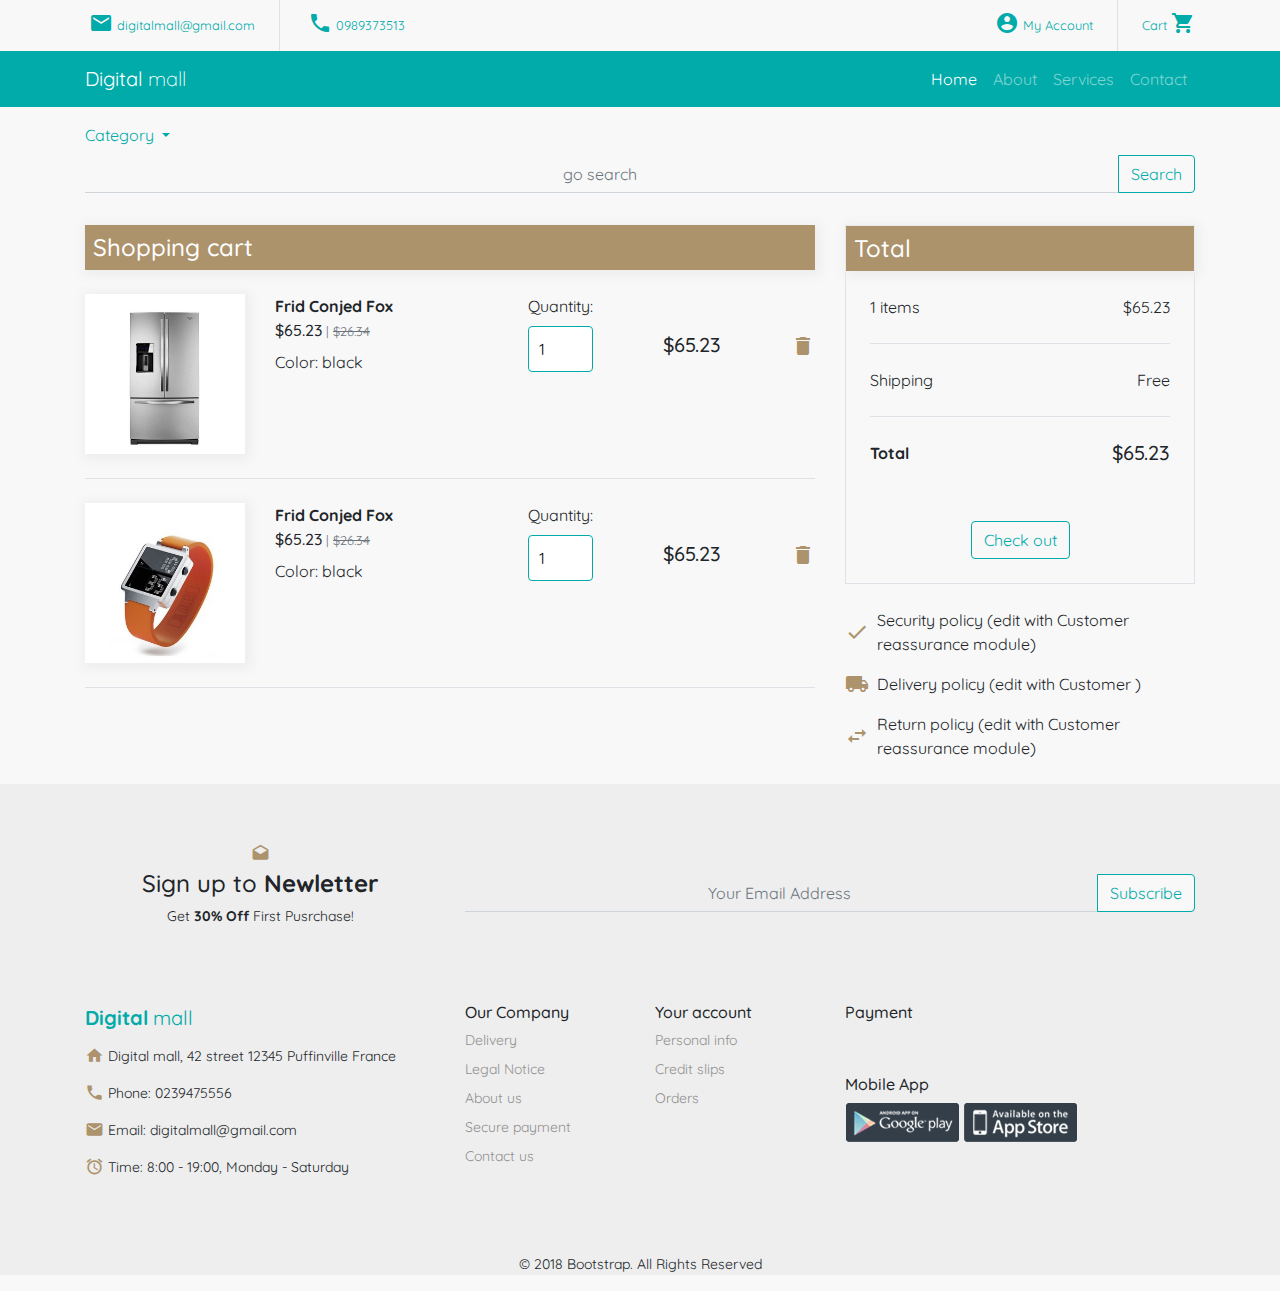
==== cart.html @ fe8e6d7f "push" ====
<!DOCTYPE html>
<html lang="en">
    <head>
        <meta charset="utf-8">
        <meta name="viewport" content="width=device-width, initial-scale=1, shrink-to-fit=no">
        <meta name="description" content="">
        <meta name="author" content="">

        <title>Cart</title>

        <!-- Bootstrap core CSS -->
        <link href="vendor/bootstrap/css/bootstrap.min.css" rel="stylesheet">

        <!-- Custom styles for this template -->
        <link rel="stylesheet" href="css/shop-homepage.css">
        <link href="css/cart.css" rel="stylesheet">
        <link href="https://fonts.googleapis.com/icon?family=Material+Icons"
            rel="stylesheet">
        <link href="https://fonts.googleapis.com/css?family=Quicksand:300,400,500,700&amp;subset=latin-ext,vietnamese" rel="stylesheet">

    </head>
<body>
<!-- navigation -->
    <!-- Navigation -->
    <div class="container ins-nav-top">
        <ul class="list-unstyled mb-0 float-left position-relative">
            <li class="nav-item  float-left navbar-text border-right pr-4 d-flex align-items-center  ">
                <a href="" class="pl-1 my-0 ins-a-brand"><i class="material-icons pr-1">email</i></a> <small><a href="" class="nav-link ins-a-brand px-0 my-0"> digitalmall@gmail.com</a> </small>
            </li>
            <li class="nav-item  float-left navbar-text pl-4 d-flex align-items-center  ">
                <a href="" class="pl-1 my-0 ins-a-brand"><i class="material-icons pr-1">phone</i></a> <small><a href="" class="nav-link ins-a-brand px-0 my-0"> 0989373513</a> </small>
            </li>
        </ul> 
        <ul class="list-unstyled mb-0 float-right position-relative">
            <li class="nav-item  float-left navbar-text border-right pr-4 d-flex align-items-center  ">
            <a href="" class="pr-1 py-0 ins-a-brand"><i class="material-icons">account_circle</i></a><small><a href="" class="nav-link ins-a-brand px-0 my-0">My Account</a> </small>
            </li>
            <li class="nav-item  float-left navbar-text  ml-4 d-flex align-items-center ">
            <small><a href="cart.html" class="nav-link ins-a-brand px-0 my-0">Cart</a> </small><a href="cart.html   " class="pl-1 my-0 ins-a-brand"><i class="material-icons">shopping_cart</i></a> 
            </li>
        </ul> 
    
        </div>
        <nav class="navbar w-100 navbar-expand-lg navbar-dark ins-bg-brand ins-nav-main">
        <div class="container">
            <a class="navbar-brand display-4" href="index.html"><b>Digital</b> mall</a>
            <button class="navbar-toggler" type="button" data-toggle="collapse" data-target="#navbarResponsive" aria-controls="navbarResponsive" aria-expanded="false" aria-label="Toggle navigation">
            <span class="navbar-toggler-icon"></span>
            </button>
            <div class="collapse navbar-collapse" id="navbarResponsive">
            <ul class="navbar-nav ml-auto">
                <li class="nav-item active">
                <a class="nav-link" href="index.html">Home
                    <span class="sr-only">(current)</span>
                </a>
                </li>
                <li class="nav-item">
                <a class="nav-link" href="#">About</a>
                </li>
                <li class="nav-item">
                <a class="nav-link" href="#">Services</a>
                </li>
                <li class="nav-item">
                <a class="nav-link" href="#">Contact</a>
                </li>
            </ul>
            </div>
        </div>
        </nav>
        <nav class="navbar ins-nav-third">
        <div class="container">
            <div class="nav-item dropdown ">
            <a class="nav-link dropdown-toggle pl-0 ins-a-brand" href="index.html" id="navbarDropdown" role="button" data-toggle="dropdown" aria-haspopup="true" aria-expanded="false">
                Category
            </a>
            <div class="dropdown-menu" aria-labelledby="navbarDropdown">
                <a class="dropdown-item ins-a-brand" href="#">Laptop</a>
                <a class="dropdown-item ins-a-brand" href="#">Smartphone</a>
                <a class="dropdown-item ins-a-brand" href="#">TV & Audio</a>
                <a class="dropdown-item ins-a-brand" href="#">Smartphone</a>
                <a class="dropdown-item ins-a-brand" href="#">Camera</a>
                <div class="dropdown-divider"></div>
                <a class="dropdown-item ins-a-brand" href="#">Software</a>
                <a class="dropdown-item ins-a-brand" href="#">Acessories</a>
            </div>
            </div>
            <div class="input-group">
            <input type="search" id="inputSearchHeader" class="input-group-text form-control ins-input-search" placeholder="go search"
                aria-label="Username" aria-describedby="basic-addon1">
                <div class="input-group-append">
                <button type="submit" class="btn ins-btn-outline-brand form-control" aria-describedby="inputSearchHeader" >Search</button>
                </div>
            </div>
        </div>
    </nav>
<!-- navigation-end -->
    

<!-- conntainer -->

    <div class="container">
        <!-- row1:shopping-cart -->
        <div class="row ins-shopping-cart">
            <div class="col-md-8 col-12">
                <h4 class=" ins-bg-second text-white p-2 mb-0 mt-4">Shopping cart</h4>
                <div class="py-4">
                    <ul class="list-unstyled">
                        <li class="border-bottom pb-4 mb-4">
                            <div class="row">
                                <div class="col-md-3">
                                        <a href="product-detail.html"><img src="img/best-seller-frid.jpg" class="w-100 ins-box-shadow" alt=""></a>
                                </div>
                                <div class="col-md-4">
                                    <b>Frid Conjed Fox</b>
                                    <br>
                                    <h7>$65.23 </h7>
                                    <small class="text-muted">
                                    | <s> $26.34</s>
                                    </small>
                                    <br>
                                    <p class="mt-2">Color: black</p>
                                </div>  
                                <div class="col-md-5">
                                    <label class="d-block " for="number-of-product">Quantity:</label>
                                    <div class="d-flex justify-content-between align-items-center">
                                        <input class="ins-input-quantity-color" type="number" name="" value="1" id="" min="1">
                                    <h5>$65.23</h5>
                                    <a href="#"><i class="material-icons ins-text-second">delete</i></a>
                                </div>
                                </div>
                            </div>
                        </li>
                        <li class="border-bottom pb-4 mb-4">
                            <div class="row">
                                <div class="col-md-3">
                                    <a href="product-detail.html"><img src="img/best-seller-watch.jpg" class="w-100 ins-box-shadow" alt=""></a>
                                </div>
                                <div class="col-md-4">
                                    <b>Frid Conjed Fox</b>
                                    <br>
                                    <h7>$65.23 </h7>
                                    <small class="text-muted">
                                    | <s> $26.34</s>
                                    </small>
                                    <br>
                                    <p class="mt-2">Color: black</p>
                                </div>  
                                <div class="col-md-5">
                                    <label class="d-block " for="number-of-product">Quantity:</label>
                                    <div class="d-flex justify-content-between align-items-center">
                                        <input class="ins-input-quantity-color" type="number" name="" value="1" id="" min="1">
                                    <h5>$65.23</h5>
                                    <a href="#"><i class="material-icons ins-text-second">delete</i></a>
                                </div>
                                </div>
                            </div>
                        </li>
                    </ul>

                </div>
            </div>
            <div class="col-md-4 col-12">
                <div class="border mt-4">
                    <h4 class=" ins-bg-second text-white p-2 mb-0 ">Total</h4>
                    <ul class="list-unstyle p-4 mb-0">
                        <li class="d-flex justify-content-between border-bottom mb-4 pb-4">
                            <span>1 items</span>
                            <span>$65.23</span>
                        </li>
                        <li class="d-flex justify-content-between border-bottom mb-4 pb-4">
                            <span>Shipping</span>
                            <span>Free</span>
                        </li>
                        <li class="d-flex justify-content-between pb-4">
                            <span><b>Total</b></span>
                            <span><h5>$65.23</h5></span>
                        </li>
                    </ul>
                    <div class="d-flex justify-content-center mb-4"><a href="checkout.html"><button class="btn ins-btn-outline-brand">Check out</button></a></div>
                </div>
                <div class="my-4">
                    <span class="mt-3 d-flex align-items-center">
                        <i class="material-icons ins-text-second mr-2">check</i> Security policy (edit with Customer reassurance module)
                    </span>
                    <span class="mt-3 d-flex align-items-center">
                        <i class="material-icons ins-text-second mr-2">local_shipping</i> Delivery policy (edit with Customer   )
                    </span>
                    <span class="mt-3 d-flex align-items-center">
                        <i class="material-icons ins-text-second mr-2">swap_horiz</i> Return policy (edit with Customer reassurance module)
                    </span>
                </div>
            </div>

        </div>
        <!-- row1:shopping-cart-end -->
    </div>

<!-- conntainer-end -->


    <!-- footer -->
        <footer class="ins-pt">
      <div class="container">
        <!-- row-1 -->
        <div class="row ins-pb text-center d-flex align-items-center ins-footer-2">
          <div class="col-md-4">
            <i class="material-icons">drafts</i>
            <h4> Sign up to <strong>Newletter</strong>  </h4>
            <p>Get <b>30% Off</b> First Pusrchase!</p>
              
          </div>
          <div class="col-md-8">
            <div class="input-group">
              <input type="search" id="inputSignUpLetter" class="input-group-text form-control ins-input-search" placeholder="Your Email Address"
                aria-label="YourEmail" aria-describedby="basic-addon1">
                <div class="input-group-append">
                  <button type="submit" class="btn ins-btn-outline-brand form-control" aria-describedby="input" >Subscribe</button>
                </div>
            </div>
          </div>
        </div>
        <!-- row-1-end -->
        <!-- row-2 -->
        <div class="row ins-footer-2 ins-pb">
          <div class="col-md-4 col-sm-12">
            <a class="navbar-brand display-5 ins-a-brand mb-2 pt-0" href="index.html"><b>Digital</b> mall</a>
            <p class="d-flex"><i class="material-icons mr-1">home</i>Digital mall, 42 street 12345 Puffinville France</p>
            <p class="d-flex"><i class="material-icons mr-1">phone</i>Phone: 0239475556</p>
            <p class="d-flex"><i class="material-icons mr-1">email</i>Email: digitalmall@gmail.com</p> 
            <p class="d-flex"><i class="material-icons mr-1">alarm</i>Time: 8:00 - 19:00, Monday - Saturday</p>
          </div>
          <div class="col-md-2 col-6">
            <h6>Our Company</h6>
            <ul class="list-unstyled">
              <li class="mb-2"><a href="" class="ins-a-footer">Delivery</a></li>
              <li class="mb-2"><a href="" class="ins-a-footer">Legal Notice</a></li>
              <li class="mb-2"><a href="" class="ins-a-footer">About us</a></li>
              <li class="mb-2"><a href="" class="ins-a-footer">Secure payment</a></li>
              <li class="mb-2"><a href="" class="ins-a-footer">Contact us  </a></li>
            </ul>

          </div>
          <div class="col-md-2 col-6">
            <h6>Your account</h6>
            <ul class="list-unstyled">
              <li class="mb-2"><a href="" class="ins-a-footer">Personal info</a></li>
              <li class="mb-2"><a href="" class="ins-a-footer">Credit slips</a></li>
              <li class="mb-2"><a href="" class="ins-a-footer">Orders</a></li>
              <li class="mb-2"><a href="" class="ins-a-footer"><Address></Address></a></li>
            </ul>
          </div>
          <div class="col-md-4 col-sm-12 payment-app">
            <h6>Payment</h6>
            <img class="payment" src="img/paypa.png" alt="">
            <h6 class="mt-4">Mobile App</h6>
            <img src="img/googleplay.png" alt="">
            <img src="img/appstore.png">
          </div>
        </div>
        <!-- row-2-end -->
      </div>
      <!-- /.container -->
      <div class="footer-year">
        <div class="container">
          <p class="text-center">© 2018 Bootstrap. All Rights Reserved</p>
        </div>
      </div>
    </footer>
    <!-- footer-end -->

    <!-- Bootstrap core JavaScript -->
    <script src="vendor/jquery/jquery.min.js"></script>
    <script src="vendor/bootstrap/js/bootstrap.bundle.min.js"></script>
</body>
</html>
---- css/shop-homepage.css ----
/*!
 * Start Bootstrap - Shop Homepage (https://startbootstrap.com/template-overviews/shop-homepage)
 * Copyright 2013-2017 Start Bootstrap
 * Licensed under MIT (https://github.com/BlackrockDigital/startbootstrap-shop-homepage/blob/master/LICENSE)
 */

/* body {
  padding-top: 54px;
}

@media (min-width: 992px) {
  body {
    padding-top: 56px;
  }
} */

@media (max-width: 767.98px) { 
  .ins-nav-top ul:nth-of-type(1){
    display: none;
  }
 }

.ins-box-shadow, h4 {
  box-shadow: 2px 2px 10px 4px #eee;
}

h7 {
  font-weight: 500;
}
body {
  background-color: rgb(248, 248, 248);
  font-family: 'Quicksand', sans-serif; 
}
footer {
  font-size: 14px;
  background-color: #eee;
}

.ins-a-brand:active {
  background-color: #eee;
}

.breadcrumb {
  background-color: transparent;
}
.ins-pt {
  padding-top: 60px;
}
.ins-pb {
  padding-bottom: 60px;
}
.ins-py {
  padding: 60px 0px;
}
.ins-px {
  padding: 0px 60px;
}
.ins-p {
  padding: 60px;;
}
.ins-bg-brand {
  background-color: rgb(0, 171, 169);
}
.ins-bg-second {
  background-color:  rgb(172, 147, 108);
}
.ins-border-brand {
  border:  rgb(0, 171, 169);
}
.ins-text-second {
 color:  rgb(172, 147, 108);
 display: inline;
}
.ins-text-brand {
  color: rgb(0, 171, 169);
  display: inline;
}
.ins-a-brand {
  color: rgb(0, 171, 169) !important;
  text-decoration: none;
}
.ins-a-brand:hover {
  color: rgb(172, 147, 108) !important;
  text-decoration: none !important;
}
.ins-a-brand:active {
  color: rgb(172, 147, 108) !important;
}
.ins-a-footer {
  color: #919191;
}
.ins-a-footer:hover {
  text-decoration: none;
  color: rgb(0, 171, 169) !important;
}
.ins-btn-outline-brand {
  color:  rgb(0, 171, 169);
  background-color: rgb(248, 248, 248);
  background-image: none;
  border-color: rgb(0, 171, 169) ;
}
.ins-btn-outline-brand:hover {
  background-color: rgb(0, 171, 169);
  color:  #fff; 
}
.ins-input-search {
  border-top: none;
    border-right: none;
    border-left: none;
    border-radius: 0px;
    box-shadow: none;
    background: transparent;
}
.ins-btn-deal, .ins-btn-new {
  position: absolute;
  top: 5px;
  height: 40px;
  width: 40px;
  line-height: 38px;
  padding: 0;
  font-size: 12px;
  color: #fff;
}
.ins-btn-deal {
  left: 5px;
}
.ins-btn-new, .ins-btn-new-sm {
  right: 5px;
  
}
.ins-btn-deal-sm, .ins-btn-new-sm {
  position: absolute;
  top: 30px;
  left: 20px;
  height: 30px;
  width: 30px;
  line-height: 29px;
  padding: 0;
  font-size: 10px;
  color: #fff;
}
.ins-input-quantity-color {
  border-radius: 0.25rem;
  border: 1px solid rgb(0, 171, 169);
  padding: 10px;
  width: 65px;
}

  
/* header */
/* nav-top */
/* .ins-nav-top {
  padding: 0;
  height: 35px;
}
.ins-nav-top i {
  font-size: 15px;
} */
.ins-nav-top ul:nth-of-type(2) {
  right: 0;
}
/* nav-top-end */

/* slide */
.ins-slide-home {
  margin: 0px !important  ;
} 
.ins-slide-home {
  width: 100%;
}
.img-fluid {
  width: 100%;
}
/* slide-end */


/* list-item-1 */
.ins-list-item-1 .media p, .ins-list-item-1 .media h5 {
  margin-bottom: 0px;
  font-size: 14px;
}
i.material-icons.ins-icon-1 {
  font-size: 40px;
  color:rgb(172, 147, 108);
}
/* list-item-1-end */

/* card-product */
.ins-card-product {
  box-shadow: 2px 2px 10px 4px #eee;
}
.ins-card-product h5 {
  height: 55px;
}

.ins-card-title a {
  position: relative;
  z-index: 5;
}
.ins-img-product {
  width: 100%;
}
.ins-card-product:hover {
  transform: scale(1.04);
  transition: 0.5s;
  box-shadow: 2px 2px 30px 4px #eee;

}
.ins-card-product h7 {
  font-weight: 500 !important;
}
/* img-product-end */

/* today-deal */
.today-deal .header-deal img {
  width: 100%;
}
.ins-banner-deal {
  width: 100%;
}
.ins-more-deal {
  width: 100%;
}
/* today-deal-end */

/* ins-brand-product */
.ins-list-brand-product img {
  width: 100%;
  box-shadow: 2px 2px 10px 4px #eee;
}
.ins-list-brand-product i {
  font-size: 15px;
}
.ins-brand-product::before {
  position: absolute;
  width: 100%;
  height: 1px;
  top: 0px;
  background-color: red;

}
/* ins-brand-product-end */

/* ins-list-item-2 */
.ins-list-item-2 img {
  width: 100%;
  box-shadow: 2px 2px 10px 4px #eee;
}
/* ins-list-item-2-end */

/* footer */
.payment-app .payment {
  width: 100%;
}
.ins-footer-2 i {
  font-size: 19px;
  color: rgb(172, 147, 108);
}
/* .footer-year {
  background-color:rgb(0, 171, 169) ;
} */
/* footer-end */





/* font-icon */
.material-icons {
  font-family: 'Material Icons';
  font-weight: normal;
  font-style: normal;
  font-size: 24px;  /* Preferred icon size */
  display: inline-block;
  line-height: 1;
  text-transform: none;
  letter-spacing: normal;
  word-wrap: normal;
  white-space: nowrap;
  direction: ltr;

  /* Support for all WebKit browsers. */
  -webkit-font-smoothing: antialiased;
  /* Support for Safari and Chrome. */
  text-rendering: optimizeLegibility;

  /* Support for Firefox. */
  -moz-osx-font-smoothing: grayscale;

  /* Support for IE. */
  font-feature-settings: 'liga';
}
@font-face {
  font-family: 'Material Icons';
  font-style: normal;
  font-weight: 400;
  src: url(https://example.com/MaterialIcons-Regular.eot); /* For IE6-8 */
  src: local('Material Icons'),
    local('MaterialIcons-Regular'),
    url(https://example.com/MaterialIcons-Regular.woff2) format('woff2'),
    url(https://example.com/MaterialIcons-Regular.woff) format('woff'),
    url(https://example.com/MaterialIcons-Regular.ttf) format('truetype');
}
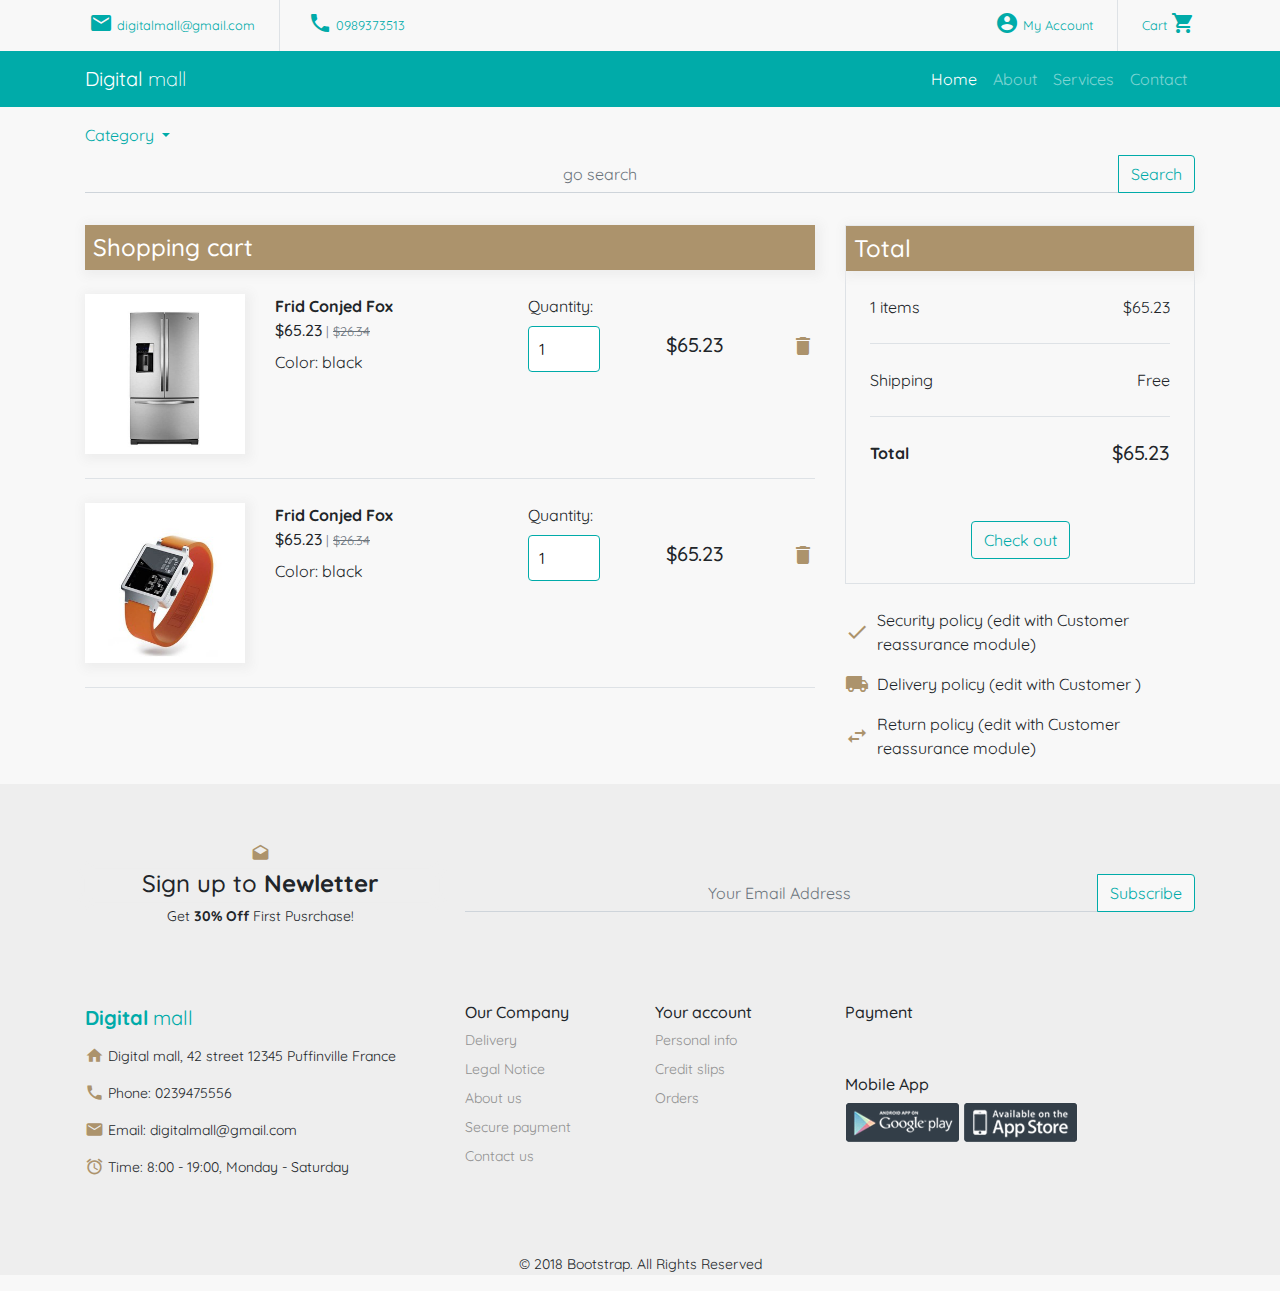
==== commit cae5663b: "7" ====
--- a/cart.html
+++ b/cart.html
@@ -36,7 +36,7 @@
             <a href="" class="pr-1 py-0 ins-a-brand"><i class="material-icons">account_circle</i></a><small><a href="" class="nav-link ins-a-brand px-0 my-0">My Account</a> </small>
             </li>
             <li class="nav-item  float-left navbar-text  ml-4 d-flex align-items-center ">
-            <small><a href="cart.html" class="nav-link ins-a-brand px-0 my-0">Cart</a> </small><a href="cart.html   " class="pl-1 my-0 ins-a-brand"><i class="material-icons">shopping_cart</i></a> 
+            <small><a href="cart.html" class="nav-link ins-a-brand px-0 my-0">Cart</a> </small><a href="cart.html" class="pl-1 my-0 ins-a-brand"><i class="material-icons">shopping_cart</i></a> 
             </li>
         </ul> 
     
@@ -105,10 +105,10 @@
                 <h4 class=" ins-bg-second text-white p-2 mb-0 mt-4">Shopping cart</h4>
                 <div class="py-4">
                     <ul class="list-unstyled">
-                        <li class="border-bottom pb-4 mb-4">
+                        <li class="border-bottom mb-4">
                             <div class="row">
                                 <div class="col-md-3">
-                                        <a href="product-detail.html"><img src="img/best-seller-frid.jpg" class="w-100 ins-box-shadow" alt=""></a>
+                                        <a href="product-detail.html"><img src="img/best-seller-frid.jpg" class="w-100 ins-box-shadow mb-4" alt=""></a>
                                 </div>
                                 <div class="col-md-4">
                                     <b>Frid Conjed Fox</b>
@@ -122,18 +122,18 @@
                                 </div>  
                                 <div class="col-md-5">
                                     <label class="d-block " for="number-of-product">Quantity:</label>
-                                    <div class="d-flex justify-content-between align-items-center">
-                                        <input class="ins-input-quantity-color" type="number" name="" value="1" id="" min="1">
+                                    <div class="d-flex justify-content-between align-items-center mb-4">
+                                        <input class="ins-input-quantity-color w-25" type="number" name="" value="1" id="" min="1">
                                     <h5>$65.23</h5>
                                     <a href="#"><i class="material-icons ins-text-second">delete</i></a>
                                 </div>
                                 </div>
                             </div>
                         </li>
-                        <li class="border-bottom pb-4 mb-4">
+                        <li class="border-bottom mb-4">
                             <div class="row">
                                 <div class="col-md-3">
-                                    <a href="product-detail.html"><img src="img/best-seller-watch.jpg" class="w-100 ins-box-shadow" alt=""></a>
+                                    <a href="product-detail.html"><img  src="img/best-seller-watch.jpg" class="w-100 ins-box-shadow mb-4" alt=""></a>
                                 </div>
                                 <div class="col-md-4">
                                     <b>Frid Conjed Fox</b>
@@ -147,8 +147,8 @@
                                 </div>  
                                 <div class="col-md-5">
                                     <label class="d-block " for="number-of-product">Quantity:</label>
-                                    <div class="d-flex justify-content-between align-items-center">
-                                        <input class="ins-input-quantity-color" type="number" name="" value="1" id="" min="1">
+                                    <div class="d-flex justify-content-between align-items-center mb-4">
+                                        <input class="ins-input-quantity-color w-25" type="number" name="" value="1" id="" min="1">
                                     <h5>$65.23</h5>
                                     <a href="#"><i class="material-icons ins-text-second">delete</i></a>
                                 </div>
--- a/css/shop-homepage.css
+++ b/css/shop-homepage.css
@@ -24,6 +24,9 @@
   box-shadow: 2px 2px 10px 4px #eee;
 }
 
+ul {
+  margin-bottom: 0px;
+}
 h7 {
   font-weight: 500;
 }
@@ -36,10 +39,18 @@
   background-color: #eee;
 }
 
+button {
+  text-decoration: none;
+}
+textarea, input[type=text], input[type=email], input[type=password],input[type=date], input[type=phone] {
+  padding: 8px !important;
+  border: 0px !important;
+  background-color: #eee !important;
+}
+
 .ins-a-brand:active {
   background-color: #eee;
 }
-
 .breadcrumb {
   background-color: transparent;
 }
@@ -77,7 +88,7 @@
 }
 .ins-a-brand {
   color: rgb(0, 171, 169) !important;
-  text-decoration: none;
+  text-decoration: none !important;
 }
 .ins-a-brand:hover {
   color: rgb(172, 147, 108) !important;
@@ -143,7 +154,7 @@
   border-radius: 0.25rem;
   border: 1px solid rgb(0, 171, 169);
   padding: 10px;
-  width: 65px;
+  
 }
 
   
